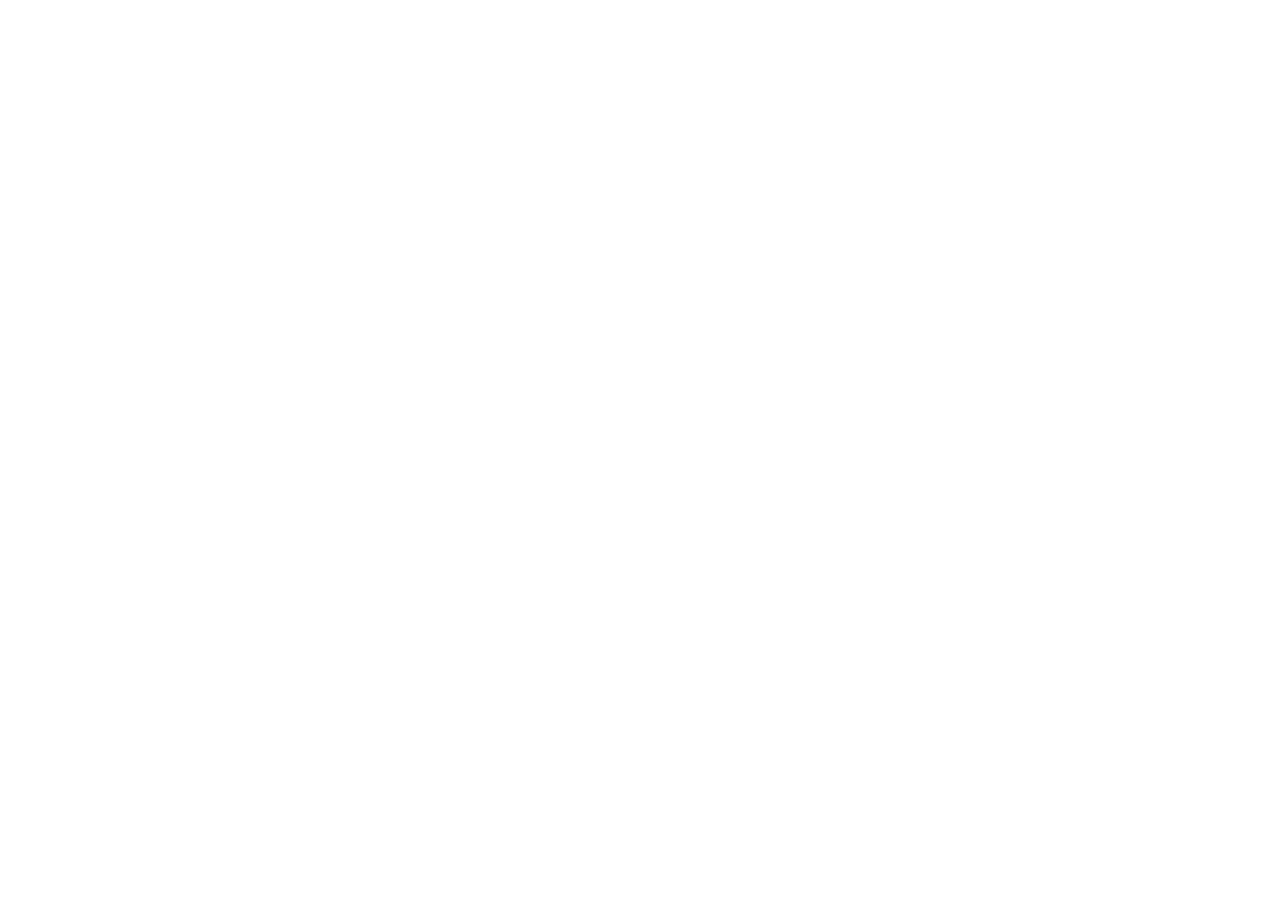
==== index.html @ 50d7d6de "fotos colocadas no projeto" ====
<!DOCTYPE html>
<html lang="pt-br">
<head>
    <meta charset="UTF-8">
    <meta name="viewport" content="width=device-width, initial-scale=1.0">
    <title>Projeto redes sociais</title>
    <link rel="stylesheet" href="style.css">
</head>
<body>
    
</body>
</html>
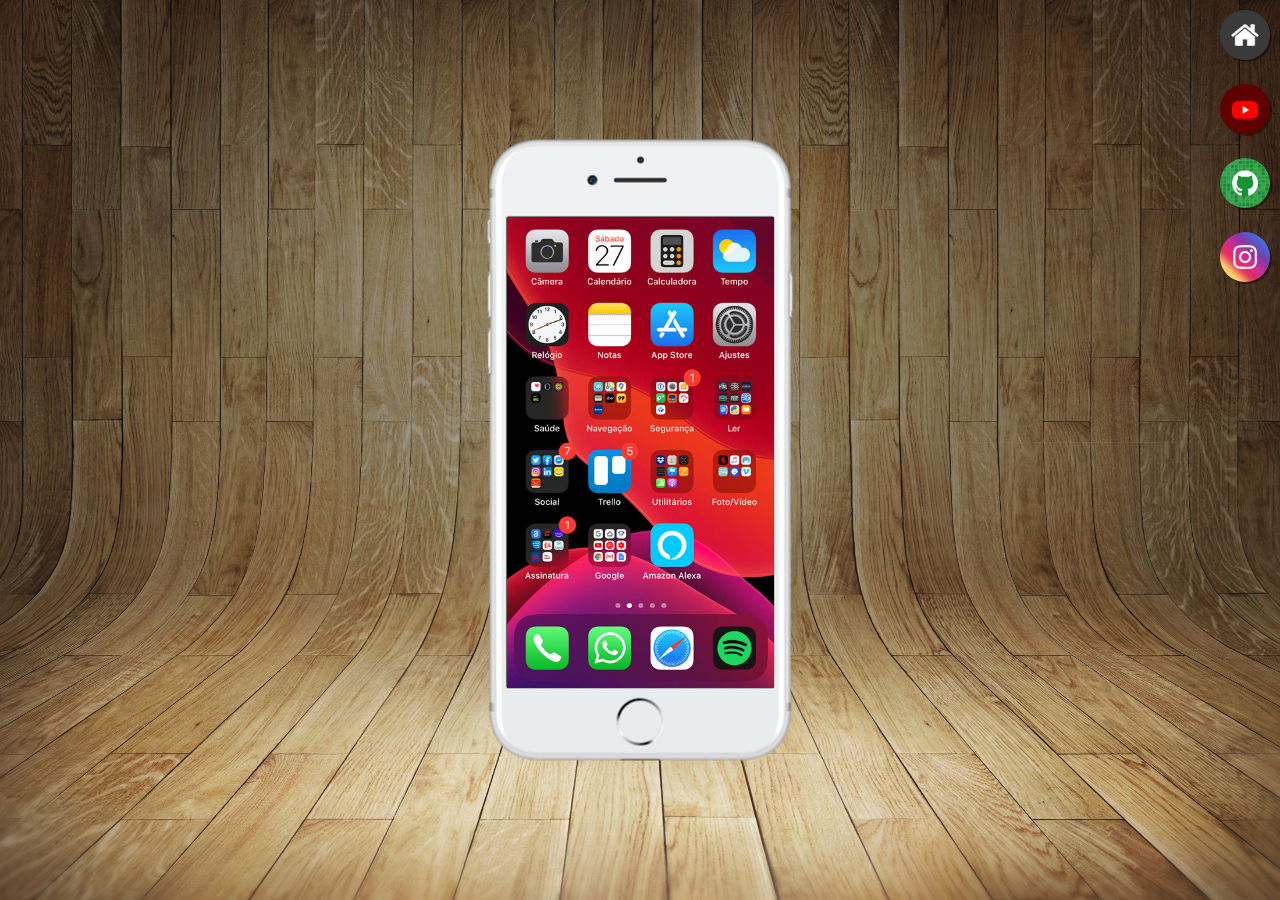
==== commit d47ef126: "finalizado" ====
--- a/index.html
+++ b/index.html
@@ -4,9 +4,22 @@
     <meta charset="UTF-8">
     <meta name="viewport" content="width=device-width, initial-scale=1.0">
     <title>Projeto redes sociais</title>
+    <link rel="shortcut icon" href="imagens/favicon.ico" type="image/x-icon">
     <link rel="stylesheet" href="style.css">
 </head>
 <body>
-    
+    <main>
+        <section id="telefone">
+            <iframe src="home.html" frameborder="0" name="tela" id="tela"></iframe>
+        </section>
+
+        <section id="redes">
+            <a href="#" target="tela"><img src="imagens/logo-home.jpg" alt="Home"></a><br>
+            <a href="youtbe.html" target="tela"><img src="imagens/logo-youtube.jpg" alt=""></a><br>
+            <a href="github.html" target="tela"><img src="imagens/logo-github.jpg" alt=""></a><br>
+            <a href="instagran.html" target="tela"><img src="imagens/logo-instagram.jpg" alt=""></a>
+
+        </section>
+    </main>
 </body>
 </html>--- a/style.css
+++ b/style.css
@@ -0,0 +1,64 @@
+@charset "UTF-8";
+*{
+    margin: 0%;
+    padding: 0%;
+    font-family: Arial, Helvetica, sans-serif;
+}
+
+body{
+background: url(imagens/fundo-madeira.jpg) no-repeat top center;
+background-size:cover;
+background-attachment: fixed;
+}
+
+html, body{
+    height: 100vh;
+    width: 100vw;
+    background-color: black;
+}
+
+main{
+    height: 100vh;
+    position: relative;
+}
+
+#telefone{
+    width: 311px;
+    height: 627px;
+    position: absolute;
+
+    top: 50%;
+    left: 50%;
+    transform: translate(-50%,-50%);
+    background: url(imagens/frame-iphone.png);
+    background-repeat: no-repeat;
+}
+#tela {
+    position: relative;
+    top: 80px;
+    left: 22px;
+    width: 267px;
+    height: 471px;
+    
+}
+::-webkit-scrollbar{
+    width: 0px;
+    height: 0px;
+}
+section#redes img{
+    width: 50px;
+    margin: 10px;
+    border-radius: 50%;
+    box-shadow: 2px 2px rgba(0, 0, 0, 0.401);
+    box-sizing: border-box;
+
+}
+section#redes {
+    text-align: right;
+}
+#redes img:hover{
+    border: 2px solid rgba(255, 255, 255, 0.6);
+    transform: translate(-3px,-3px);
+    box-shadow: 5px 5px 10px  rgba(0, 0, 0, 0.627);
+    transition:0.2s ;
+}
